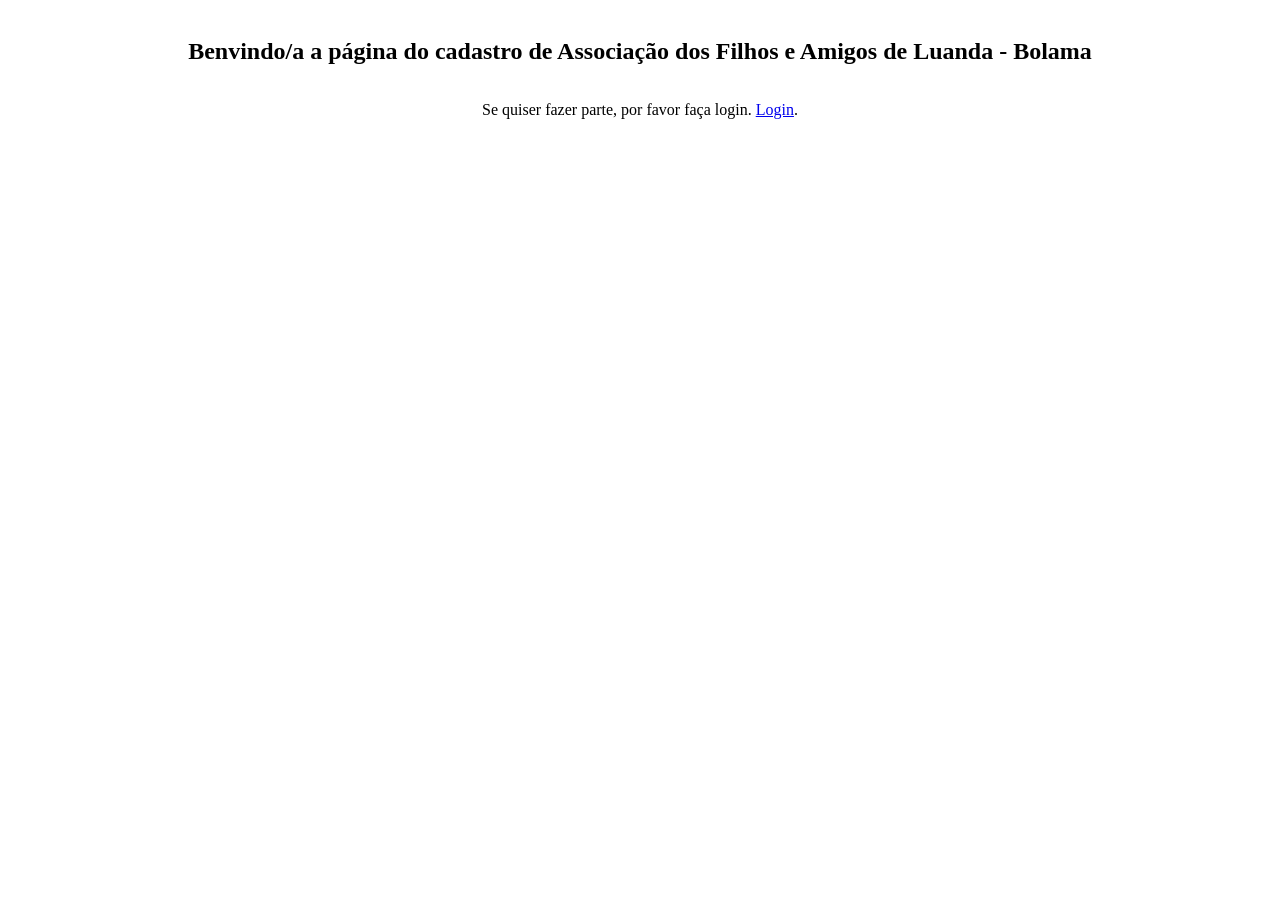
==== index.html @ 49ec6e6a "Add files via upload" ====
<!DOCTYPE html>
<html lang="pt-pt">
<head>
    <meta charset="UTF-8">
    <meta name="viewport" content="width=device-width, initial-scale=1.0">
    <title>AFALB</title>
    <link rel="stylesheet" href="index.css">
</head>
<body>
    <div>
        <h2>Benvindo/a a página do cadastro de Associação dos Filhos <b>
            e Amigos de Luanda - Bolama</b></h2>

            <p>Se quiser fazer parte, por favor faça login. <a href="login.html">Login</a>.</p>
    </div>
</body>
</html>
---- index.css ----
body div{
    width: 100%;
    max-width: 1010px;
    margin: 0 auto;
    display: flex;
    flex-direction: column;
    flex-wrap: wrap;
    justify-content: center;
    align-items: center;
    padding: 10px;
}
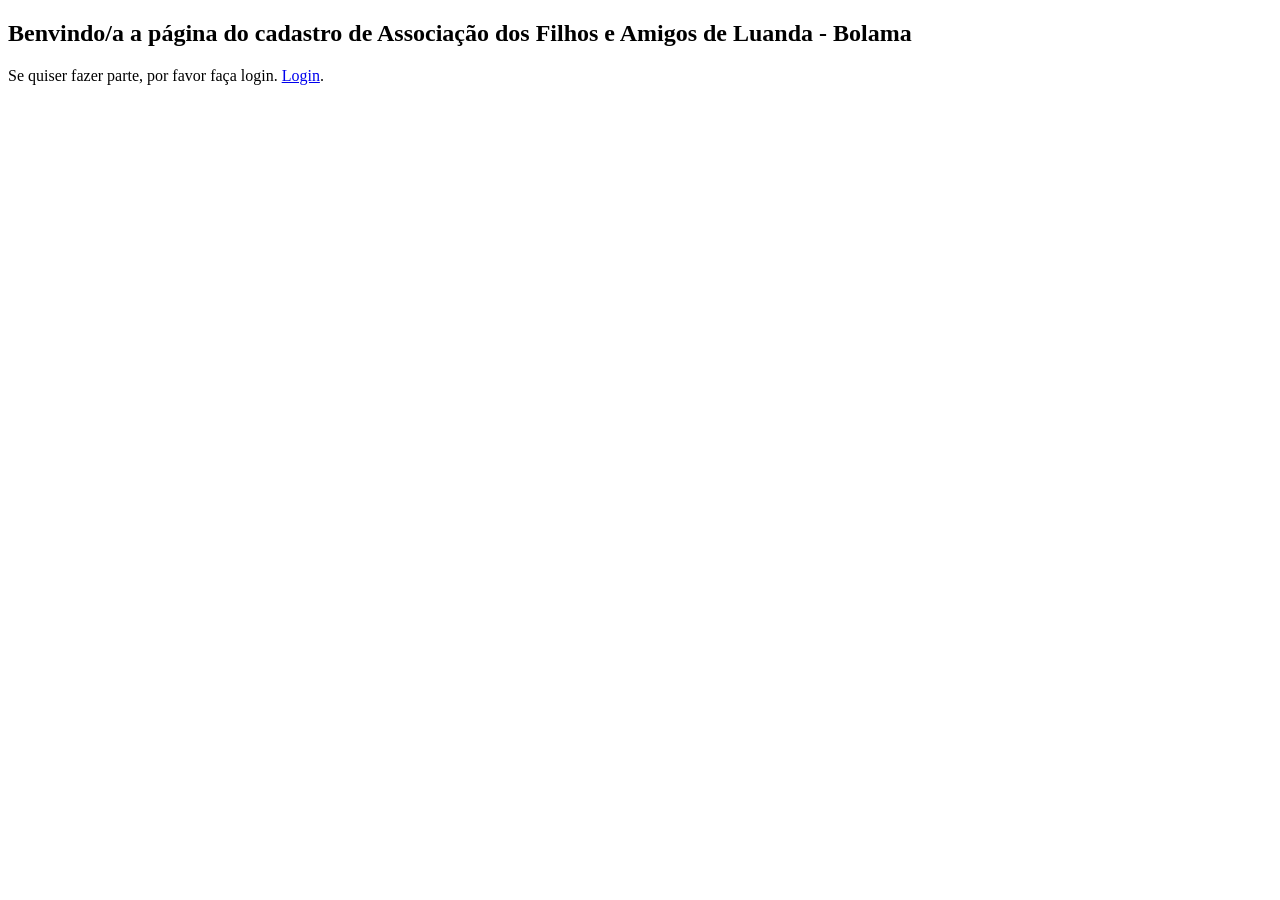
==== commit 680f8169: "Resolver conflitos de merge" ====
--- a/index.html
+++ b/index.html
@@ -1,17 +1,18 @@
-<!DOCTYPE html>
-<html lang="pt-pt">
-<head>
-    <meta charset="UTF-8">
-    <meta name="viewport" content="width=device-width, initial-scale=1.0">
-    <title>AFALB</title>
-    <link rel="stylesheet" href="index.css">
-</head>
-<body>
-    <div>
-        <h2>Benvindo/a a página do cadastro de Associação dos Filhos <b>
-            e Amigos de Luanda - Bolama</b></h2>
-
-            <p>Se quiser fazer parte, por favor faça login. <a href="login.html">Login</a>.</p>
-    </div>
-</body>
+
+<!DOCTYPE html>
+<html lang="pt-pt">
+<head>
+    <meta charset="UTF-8">
+    <meta name="viewport" content="width=device-width, initial-scale=1.0">
+    <title>AFALB</title>
+    <link rel="stylesheet" href="index.css">
+</head>
+<body>
+    <div>
+        <h2>Benvindo/a a página do cadastro de Associação dos Filhos <b>
+            e Amigos de Luanda - Bolama</b></h2>
+
+            <p>Se quiser fazer parte, por favor faça login. <a href="login.html">Login</a>.</p>
+    </div>
+</body>
 </html>
--- a/index.css
+++ b/index.css
@@ -1,11 +1,24 @@
-body div{
-    width: 100%;
-    max-width: 1010px;
-    margin: 0 auto;
-    display: flex;
-    flex-direction: column;
-    flex-wrap: wrap;
-    justify-content: center;
-    align-items: center;
-    padding: 10px;
+<<<<<<< HEAD
+body div{
+    width: 100%;
+    max-width: 1010px;
+    margin: 0 auto;
+    display: flex;
+    flex-direction: column;
+    flex-wrap: wrap;
+    justify-content: center;
+    align-items: center;
+    padding: 10px;
+=======
+body div{
+    width: 100%;
+    max-width: 1010px;
+    margin: 0 auto;
+    display: flex;
+    flex-direction: column;
+    flex-wrap: wrap;
+    justify-content: center;
+    align-items: center;
+    padding: 10px;
+>>>>>>> 49ec6e6a492d2ecd84c4245344b0d71940f40bdc
 }
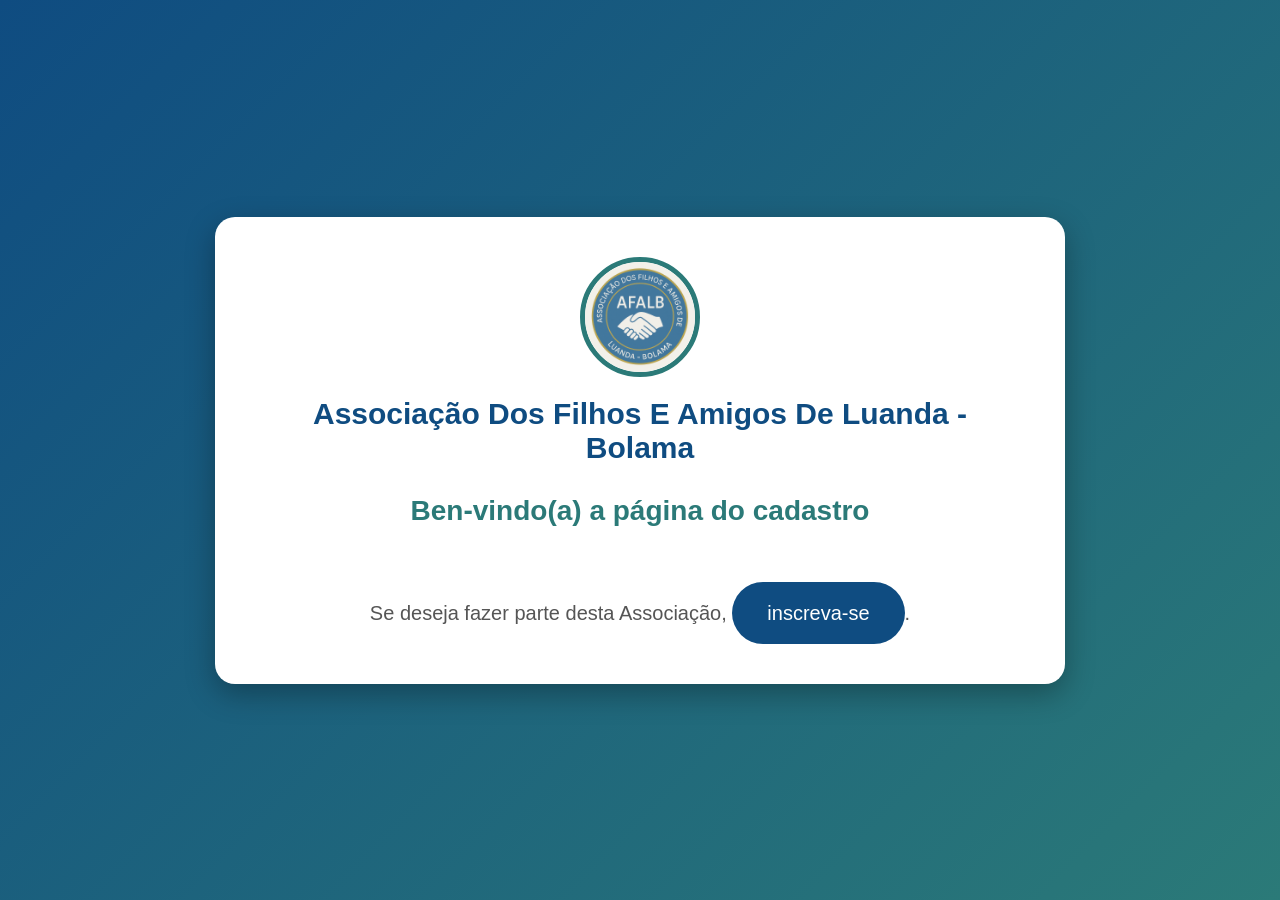
==== commit 7773981d: "atualição do projeto" ====
--- a/index.html
+++ b/index.html
@@ -8,11 +8,17 @@
     <link rel="stylesheet" href="index.css">
 </head>
 <body>
+    <div class="container">
     <div>
-        <h2>Benvindo/a a página do cadastro de Associação dos Filhos <b>
-            e Amigos de Luanda - Bolama</b></h2>
+        <div class="topo">
+            <img src="img/luand.png" alt="logotipo">
+            <h1>Associação Dos Filhos E Amigos De Luanda - Bolama</h1>
+        </div>
+        <h2>Ben-vindo(a) a página do cadastro </b></h2>
 
-            <p>Se quiser fazer parte, por favor faça login. <a href="login.html">Login</a>.</p>
+            <p>Se deseja fazer parte desta Associação, <a class="botao" href="formulario.php">inscreva-se</a>.</p>
+    </div>
+
     </div>
 </body>
 </html>
--- a/index.css
+++ b/index.css
@@ -1,24 +1,92 @@
-<<<<<<< HEAD
-body div{
-    width: 100%;
-    max-width: 1010px;
-    margin: 0 auto;
-    display: flex;
-    flex-direction: column;
-    flex-wrap: wrap;
-    justify-content: center;
-    align-items: center;
-    padding: 10px;
-=======
-body div{
-    width: 100%;
-    max-width: 1010px;
-    margin: 0 auto;
-    display: flex;
-    flex-direction: column;
-    flex-wrap: wrap;
-    justify-content: center;
-    align-items: center;
-    padding: 10px;
->>>>>>> 49ec6e6a492d2ecd84c4245344b0d71940f40bdc
+
+*{
+    margin:0;
+    padding:0;
+    box-sizing:border-box;
+}
+
+body{
+    font-family: Arial, Helvetica, sans-serif;
+    background: linear-gradient(135deg,#0f4c81,#2b7a78);
+    min-height:100vh;
+    display:flex;
+    justify-content:center;
+    align-items:center;
+    padding:20px;
+}
+
+.container{
+    width:100%;
+    max-width:850px;
+    background:#fff;
+    border-radius:20px;
+    padding:40px;
+    text-align:center;
+    box-shadow:0 10px 30px rgba(0,0,0,0.3);
+}
+
+.topo{
+    display:flex;
+    flex-wrap:wrap;
+    justify-content:center;
+    align-items:center;
+    gap:20px;
+    margin-bottom:30px;
+}
+
+.topo img{
+    width:120px;
+    height:120px;
+    border-radius:50%;
+    border:5px solid #2b7a78;
+    object-fit:cover;
+}
+
+h1{
+    font-size:30px;
+    color:#0f4c81;
+}
+
+h2{
+    margin-top:20px;
+    color:#2b7a78;
+    font-size:28px;
+}
+
+p{
+    margin-top:20px;
+    font-size:20px;
+    color:#555;
+    line-height:1.6;
+}
+
+.botao{
+    display:inline-block;
+    margin-top:35px;
+    background:#0f4c81;
+    color:#fff;
+    text-decoration:none;
+    padding:15px 35px;
+    border-radius:50px;
+    font-size:20px;
+    transition:0.3s;
+}
+
+.botao:hover{
+    background:#2b7a78;
+    transform:scale(1.05);
+}
+
+@media (max-width:600px){
+    h1{
+        font-size:22px;
+    }
+
+    h2{
+        font-size:22px;
+    }
+
+    p{
+        font-size:18px;
+    }
 }
